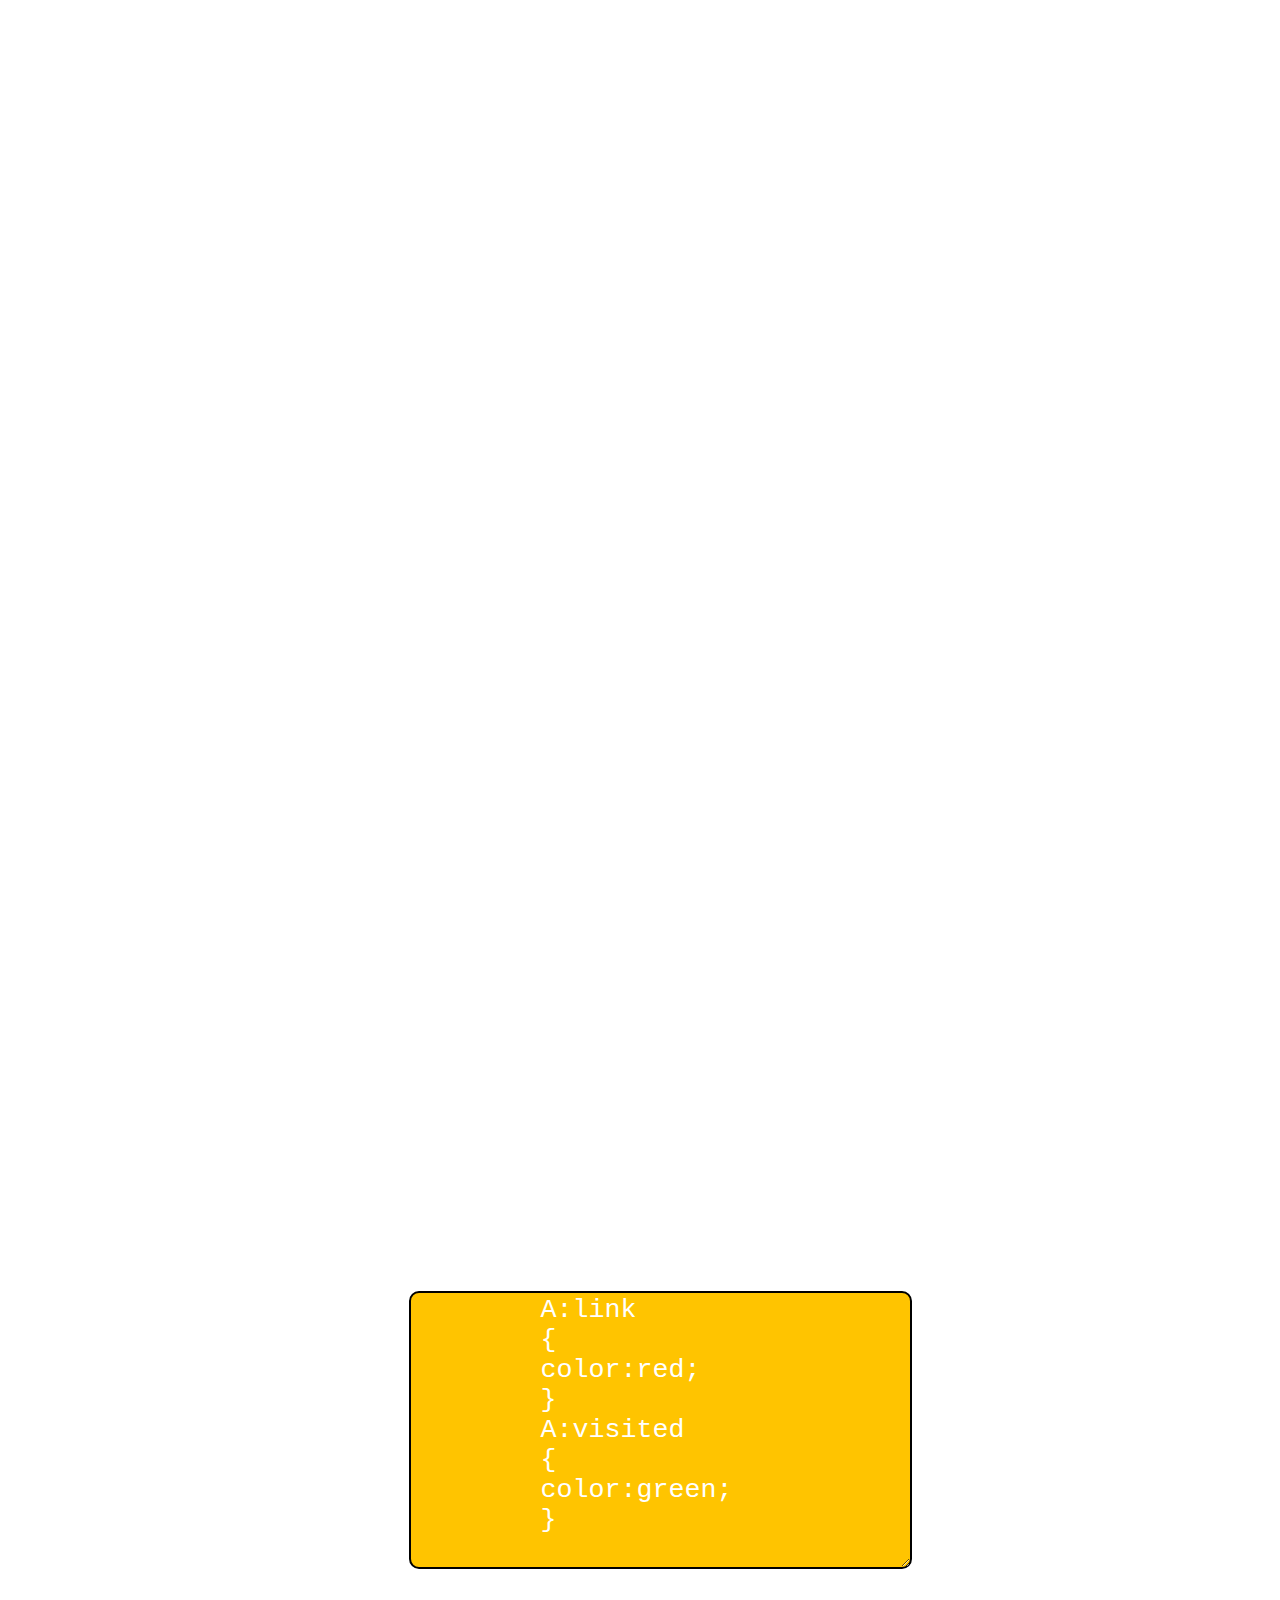
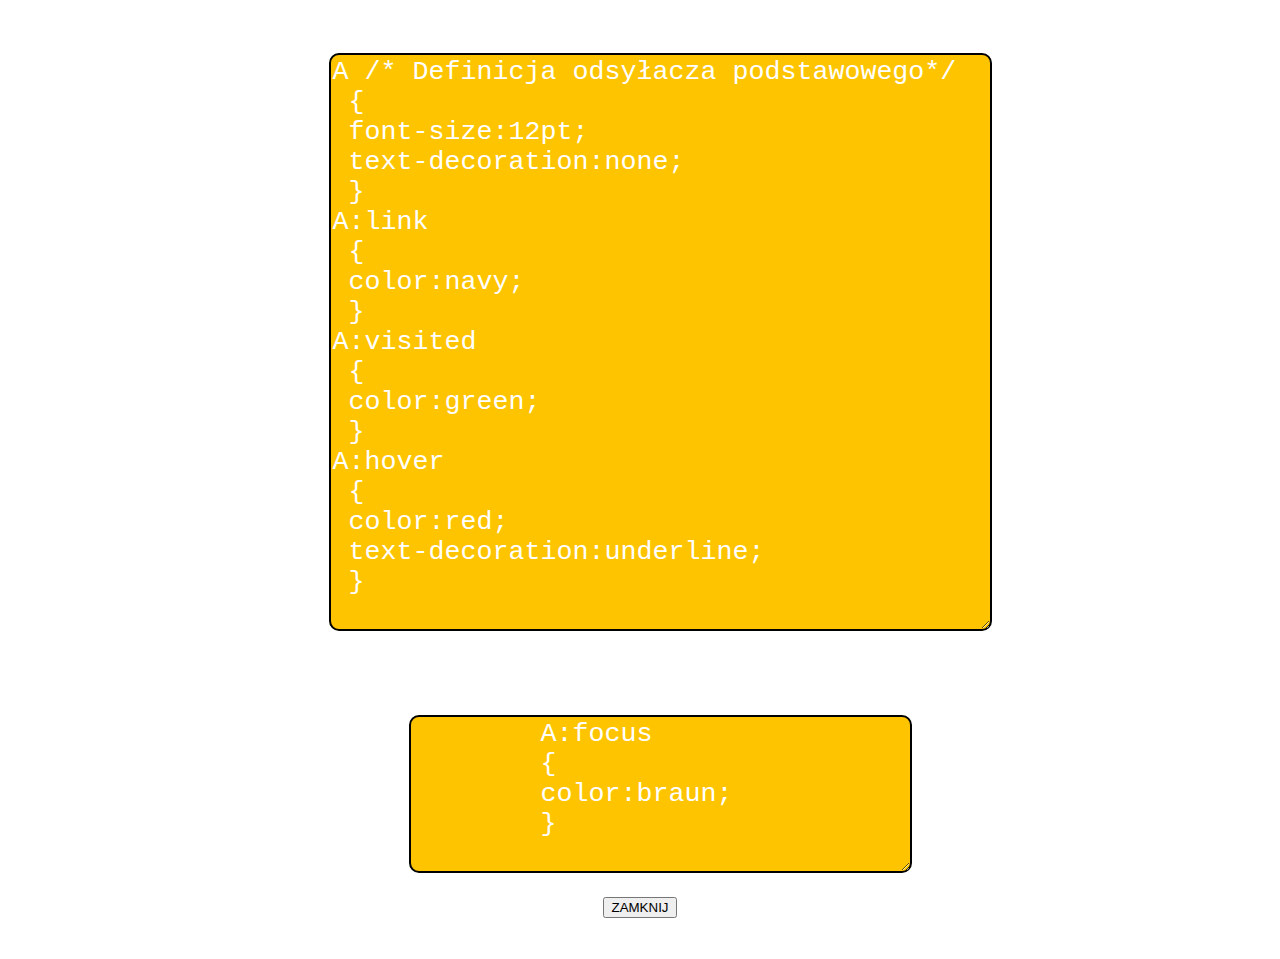
==== zadanie58.html @ 3ac4c211 "Update and rename Zadanie58.html to zadanie58.html" ====
<html>
<head>
    <title>ćwiczenie 58</title>
    <style>
        li {
            font-size: 50px;
            font-weight: bold;
            margin: 20px;
        }
        table, tr, td {
            color: white;
            border: 2px solid;
            border-collapse: collapse;
            font-size: 25px;
        }
        textarea {
            background-color: #ffc400;
            font-size: 20pt;
            border-color: black;
            border-width: 2pt;
            color: white;
            border-radius: 10px;
        }
    </style>
</head>
<body>
    <font face="Arial" size="5" color="white">
        <ol type="1">
            <li>
                Co to są pseudoklasyk?
            </li>
            CSS przewiduje kilka
            <u>ściśle określonych klas</u> pozwalających na formatowanie niektórych elementów dokumentu są to
            <b>Pseudoklasy.</b>
            <br>
            <br>
            <li>
                Uwaga dotycząca dwukropka:
            </li>
            Szalenie istotnym elementem w tej konstrukcji jest dwukropek występujący pomiędzy selektorem a nazwą klasy.
            <br>
            <br>
            <li>
                Tabela opisującą pseudoklasy
            </li>
            <table>
                <tr>
                    <td>
                        A:link,
                    </td>
                    <td>
                        odpowiada za wygląd hiperłącza, jeżeli nie zostało ono jeszcze odwiedzone.
                    </td>
                </tr>
                <tr>
                    <td>
                        A:visited,
                    </td>
                    <td>
                        odpowiada za formatowanie hiperłącza już odwiedzonego.
                    </td>
                </tr>
                <tr>
                    <td>
                        A:hover,
                    </td>
                    <td>
                        zmiany pewnych elementów po najechaniu na nie urządzeniem wskazującym (np. myszą), np. odsyłacz, nad którym zatrzymano kusor lub element blokowy DIV.
                    </td>
                </tr>
                <tr>
                    <td>
                        A:active,
                    </td>
                    <td>
                        pozwala nadać dowolne formatowanie elementowi po nakierowaniu na niego wskaźnika myszy i wciśnięciu przycisku, ale przed jego zwolnieniem (odsyłacz aktywny -> kliknięty).
                    </td>
                </tr>
                <tr>
                    <td>
                        A:focus,
                    </td>
                    <td>
                        jeżeli chcemy, by właśnie wyświetlany odsyłacz z menu był formatowany innym kolorem. Odsyłacz posiadający tzw fokus - zaznaczony przy poruszaniu się po dokumencie przy pomocy klawisza
                        tabulacji: naciśnięcie w tym momencie klawisza ENTER spowoduje taką reakcję przeglądarki, jakby dany odsyłacz został kliknięty.
                    </td>
                </tr>
                <tr>
                    <td>
                        :lang
                    </td>
                    <td>
                        formatowanie wielojęzykowych dokumentów.
                    </td>
                </tr>
                <tr>
                    <td>
                        :first-child
                    </td>
                    <td>
                        umożliwia określenie formatowania dla pierwszego dziecka wybranego elementu.
                    </td>
                </tr>
            </table>
            <br>
            <br>
            <li>
                Zastosowanie pseudoklasy :active
            </li>
            1. Można używać jako uzupełnienia definicji odnośników.
            <br>
            2. Jako elementu poprawiającego czytelność formularzy.
            <br>
            <br>
            <li>
                Przykłady (trzy) kodów definiowania pseudoklas (wraz z tematem)
            </li>
            <center>
                <u>Temat:</u> Arkusz wykorzystujący <b>:link</b> oraz <b>:visited</b> pseudoklasy w połączeniu z selektorem <b>A.</b>
                 Przykładowa definicja sformatuje odnośnik za pomocą koloru czerwonego i po wybraniu taki odnośnik będzie miał kolor zielony.
                <br>
                <textarea rows="9" cols="30">
        A:link
        {
        color:red;
        }
        A:visited
        {
        color:green;
        }
                </textarea>
            </center>
            <br>
            <br>
            <center>
                <u>Temat:</u> Formatowanie wyglądu wszystkich odnośników w dokumencie XHTML/HTML.
                <br>
                <textarea rows="19" cols="40">
A /* Definicja odsyłacza podstawowego*/
 {
 font-size:12pt;
 text-decoration:none;
 }
A:link
 {
 color:navy;
 }
A:visited
 {
 color:green;
 }
A:hover
 {
 color:red;
 text-decoration:underline;
 }
                </textarea>
            </center>
            <br>
            <br>
            <center>
                <u>Temat:</u> Zastosowanie :focus
                <br>
                <textarea rows="5" cols="30">
        A:focus
        {
        color:braun;
        }
                </textarea>
            </center>
        </ol>
    </font>
    <center><button class="button" onclick="window.close()">ZAMKNIJ</button></center>
</body>
</html>
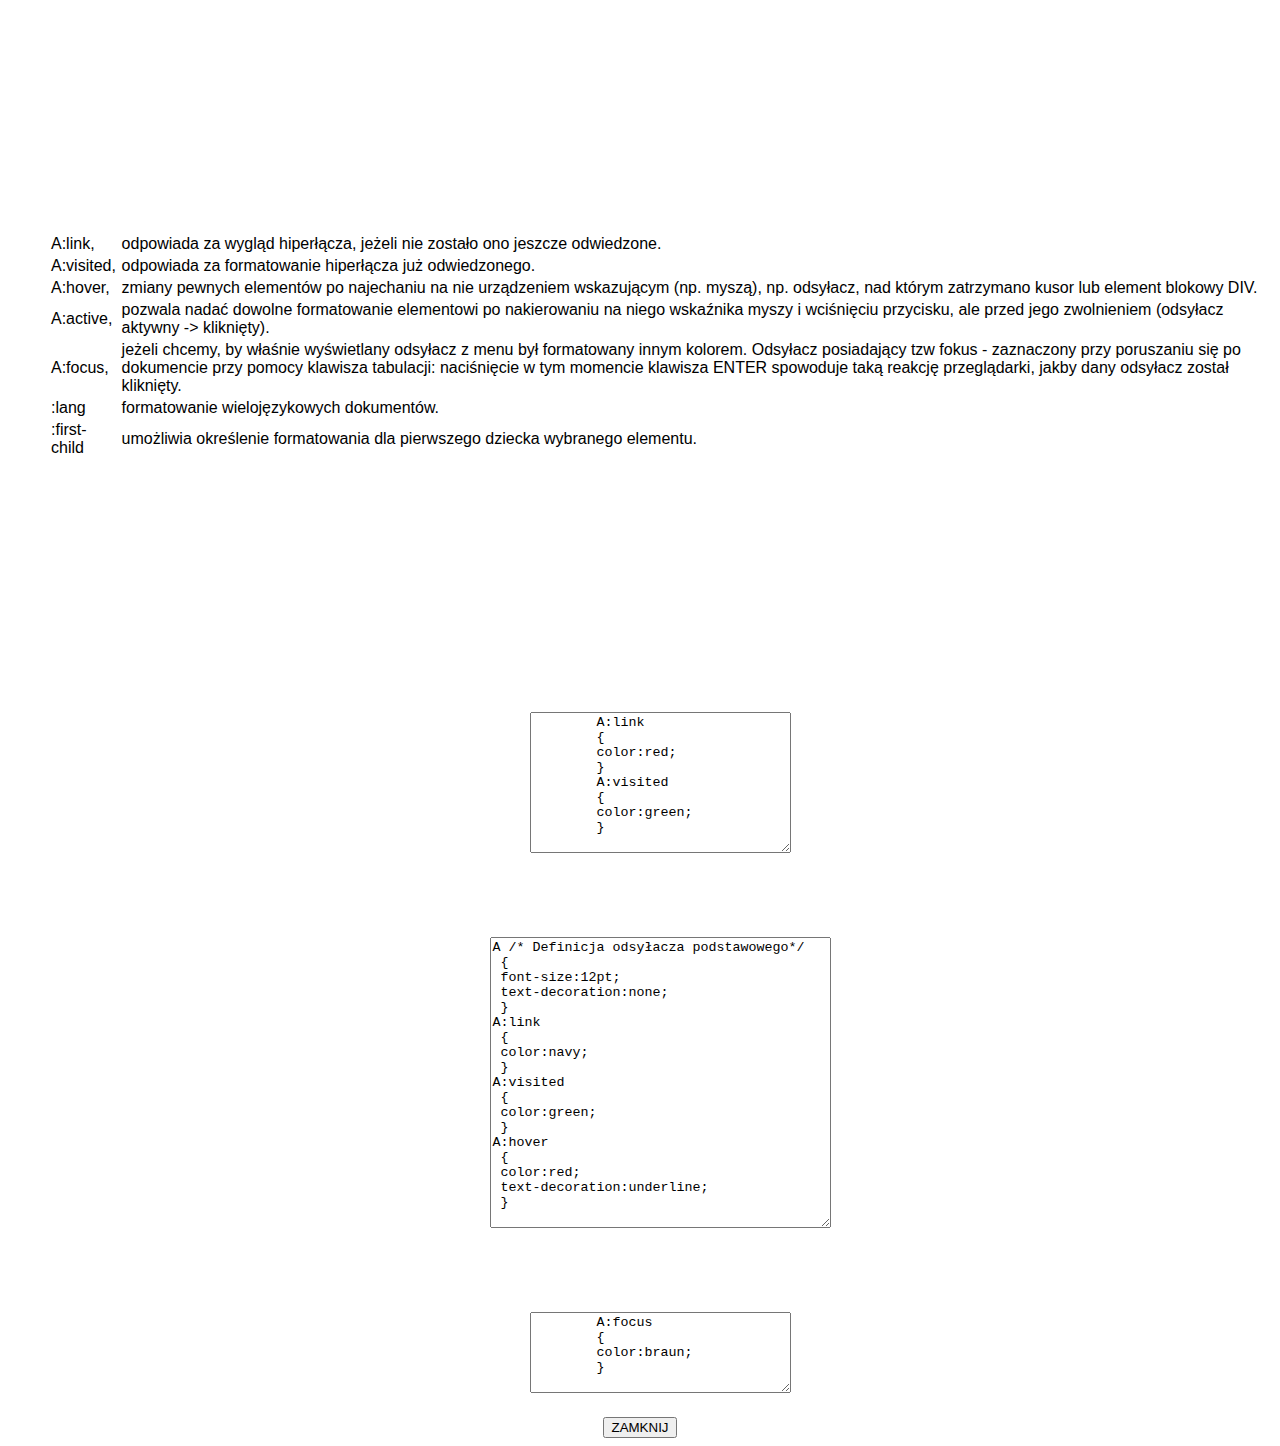
==== commit acf9bda6: "Update zadanie58.html" ====
--- a/zadanie58.html
+++ b/zadanie58.html
@@ -1,27 +1,6 @@
 <html>
 <head>
-    <title>ćwiczenie 58</title>
-    <style>
-        li {
-            font-size: 50px;
-            font-weight: bold;
-            margin: 20px;
-        }
-        table, tr, td {
-            color: white;
-            border: 2px solid;
-            border-collapse: collapse;
-            font-size: 25px;
-        }
-        textarea {
-            background-color: #ffc400;
-            font-size: 20pt;
-            border-color: black;
-            border-width: 2pt;
-            color: white;
-            border-radius: 10px;
-        }
-    </style>
+    <meta charset="utf-8">
 </head>
 <body>
     <font face="Arial" size="5" color="white">
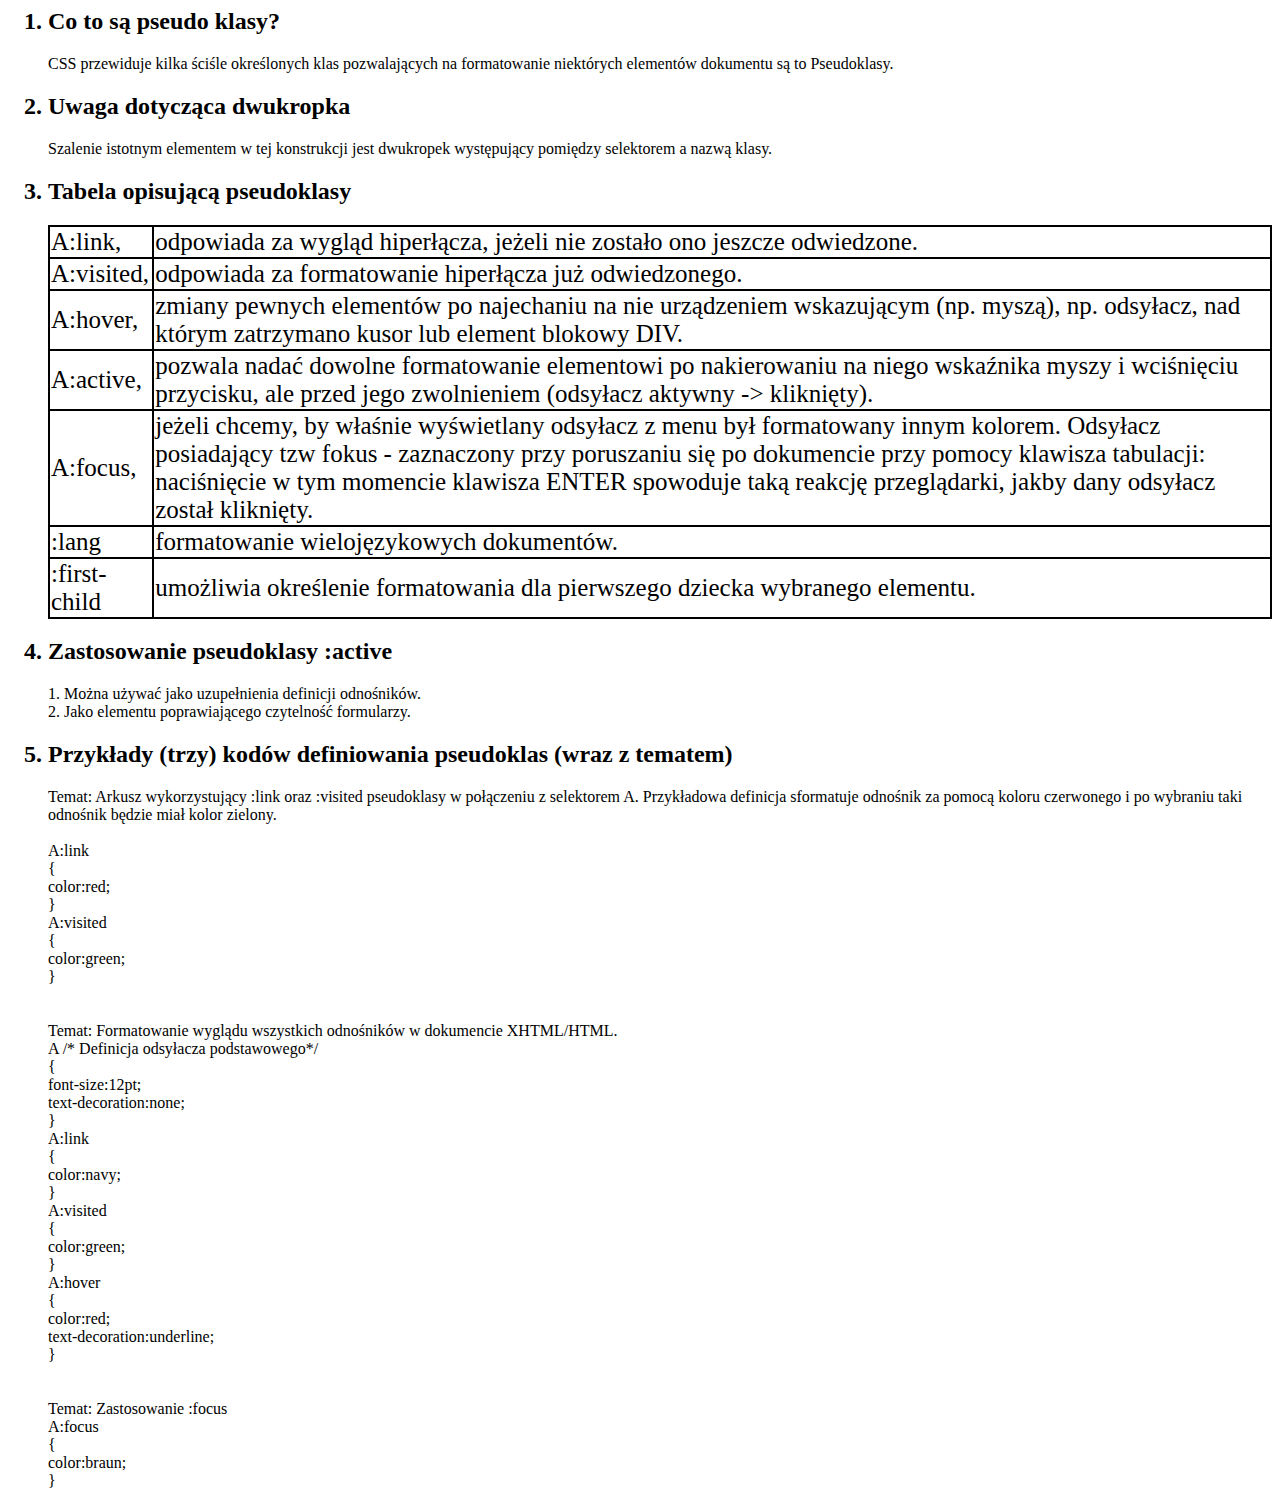
==== commit 4a791b09: "Add files via upload" ====
--- a/zadanie58.html
+++ b/zadanie58.html
@@ -1,154 +1,179 @@
-<html>
-<head>
-    <meta charset="utf-8">
-</head>
-<body>
-    <font face="Arial" size="5" color="white">
-        <ol type="1">
-            <li>
-                Co to są pseudoklasyk?
-            </li>
-            CSS przewiduje kilka
-            <u>ściśle określonych klas</u> pozwalających na formatowanie niektórych elementów dokumentu są to
-            <b>Pseudoklasy.</b>
-            <br>
-            <br>
-            <li>
-                Uwaga dotycząca dwukropka:
-            </li>
-            Szalenie istotnym elementem w tej konstrukcji jest dwukropek występujący pomiędzy selektorem a nazwą klasy.
-            <br>
-            <br>
-            <li>
-                Tabela opisującą pseudoklasy
-            </li>
-            <table>
-                <tr>
-                    <td>
-                        A:link,
-                    </td>
-                    <td>
-                        odpowiada za wygląd hiperłącza, jeżeli nie zostało ono jeszcze odwiedzone.
-                    </td>
-                </tr>
-                <tr>
-                    <td>
-                        A:visited,
-                    </td>
-                    <td>
-                        odpowiada za formatowanie hiperłącza już odwiedzonego.
-                    </td>
-                </tr>
-                <tr>
-                    <td>
-                        A:hover,
-                    </td>
-                    <td>
-                        zmiany pewnych elementów po najechaniu na nie urządzeniem wskazującym (np. myszą), np. odsyłacz, nad którym zatrzymano kusor lub element blokowy DIV.
-                    </td>
-                </tr>
-                <tr>
-                    <td>
-                        A:active,
-                    </td>
-                    <td>
-                        pozwala nadać dowolne formatowanie elementowi po nakierowaniu na niego wskaźnika myszy i wciśnięciu przycisku, ale przed jego zwolnieniem (odsyłacz aktywny -> kliknięty).
-                    </td>
-                </tr>
-                <tr>
-                    <td>
-                        A:focus,
-                    </td>
-                    <td>
-                        jeżeli chcemy, by właśnie wyświetlany odsyłacz z menu był formatowany innym kolorem. Odsyłacz posiadający tzw fokus - zaznaczony przy poruszaniu się po dokumencie przy pomocy klawisza
-                        tabulacji: naciśnięcie w tym momencie klawisza ENTER spowoduje taką reakcję przeglądarki, jakby dany odsyłacz został kliknięty.
-                    </td>
-                </tr>
-                <tr>
-                    <td>
-                        :lang
-                    </td>
-                    <td>
-                        formatowanie wielojęzykowych dokumentów.
-                    </td>
-                </tr>
-                <tr>
-                    <td>
-                        :first-child
-                    </td>
-                    <td>
-                        umożliwia określenie formatowania dla pierwszego dziecka wybranego elementu.
-                    </td>
-                </tr>
-            </table>
-            <br>
-            <br>
-            <li>
-                Zastosowanie pseudoklasy :active
-            </li>
-            1. Można używać jako uzupełnienia definicji odnośników.
-            <br>
-            2. Jako elementu poprawiającego czytelność formularzy.
-            <br>
-            <br>
-            <li>
-                Przykłady (trzy) kodów definiowania pseudoklas (wraz z tematem)
-            </li>
-            <center>
-                <u>Temat:</u> Arkusz wykorzystujący <b>:link</b> oraz <b>:visited</b> pseudoklasy w połączeniu z selektorem <b>A.</b>
-                 Przykładowa definicja sformatuje odnośnik za pomocą koloru czerwonego i po wybraniu taki odnośnik będzie miał kolor zielony.
-                <br>
-                <textarea rows="9" cols="30">
-        A:link
-        {
-        color:red;
-        }
-        A:visited
-        {
-        color:green;
-        }
-                </textarea>
-            </center>
-            <br>
-            <br>
-            <center>
-                <u>Temat:</u> Formatowanie wyglądu wszystkich odnośników w dokumencie XHTML/HTML.
-                <br>
-                <textarea rows="19" cols="40">
-A /* Definicja odsyłacza podstawowego*/
- {
- font-size:12pt;
- text-decoration:none;
- }
-A:link
- {
- color:navy;
- }
-A:visited
- {
- color:green;
- }
-A:hover
- {
- color:red;
- text-decoration:underline;
- }
-                </textarea>
-            </center>
-            <br>
-            <br>
-            <center>
-                <u>Temat:</u> Zastosowanie :focus
-                <br>
-                <textarea rows="5" cols="30">
-        A:focus
-        {
-        color:braun;
-        }
-                </textarea>
-            </center>
-        </ol>
-    </font>
-    <center><button class="button" onclick="window.close()">ZAMKNIJ</button></center>
-</body>
-</html>
+<html>
+
+<head>
+    <meta charset="utf-8">
+    <style>
+        table,
+        tr,
+        td {
+            color: black;
+            border: 2px solid;
+            border-collapse: collapse;
+            font-size: 25px;
+        }
+
+     
+    </style>
+</head>
+
+<body>
+    <ol>
+        <h2>
+            <li>
+                Co to są pseudo klasy?
+            </li>
+        </h2>
+        <p>CSS przewiduje kilka ściśle określonych klas pozwalających na formatowanie niektórych elementów dokumentu są
+            to Pseudoklasy.</p>
+
+        <h2>
+            <li>
+                Uwaga dotycząca dwukropka
+            </li>
+        </h2>
+        <p>Szalenie istotnym elementem w tej konstrukcji jest dwukropek występujący pomiędzy selektorem a nazwą klasy.
+        </p>
+
+
+
+
+
+        <h2>
+            <li>
+                Tabela opisującą pseudoklasy
+            </li>
+        </h2>
+
+
+        <table>
+            <tr>
+                <td>
+                    A:link,
+                </td>
+                <td>
+                    odpowiada za wygląd hiperłącza, jeżeli nie zostało ono jeszcze odwiedzone.
+                </td>
+            </tr>
+            <tr>
+                <td>
+                    A:visited,
+                </td>
+                <td>
+                    odpowiada za formatowanie hiperłącza już odwiedzonego.
+                </td>
+            </tr>
+            <tr>
+                <td>
+                    A:hover,
+                </td>
+                <td>
+                    zmiany pewnych elementów po najechaniu na nie urządzeniem wskazującym (np. myszą), np. odsyłacz, nad
+                    którym zatrzymano kusor lub element blokowy DIV.
+                </td>
+            </tr>
+            <tr>
+                <td>
+                    A:active,
+                </td>
+                <td>
+                    pozwala nadać dowolne formatowanie elementowi po nakierowaniu na niego wskaźnika myszy i wciśnięciu
+                    przycisku, ale przed jego zwolnieniem (odsyłacz aktywny -> kliknięty).
+                </td>
+            </tr>
+            <tr>
+                <td>
+                    A:focus,
+                </td>
+                <td>
+                    jeżeli chcemy, by właśnie wyświetlany odsyłacz z menu był formatowany innym kolorem. Odsyłacz
+                    posiadający tzw fokus - zaznaczony przy poruszaniu się po dokumencie przy pomocy klawisza
+                    tabulacji: naciśnięcie w tym momencie klawisza ENTER spowoduje taką reakcję przeglądarki, jakby dany
+                    odsyłacz został kliknięty.
+                </td>
+            </tr>
+            <tr>
+                <td>
+                    :lang
+                </td>
+                <td>
+                    formatowanie wielojęzykowych dokumentów.
+                </td>
+            </tr>
+            <tr>
+                <td>
+                    :first-child
+                </td>
+                <td>
+                    umożliwia określenie formatowania dla pierwszego dziecka wybranego elementu.
+                </td>
+            </tr>
+        </table>
+
+
+
+        <h2>
+            <li>
+                Zastosowanie pseudoklasy :active
+            </li>
+        </h2>
+        <p>1. Można używać jako uzupełnienia definicji odnośników.<br>
+           2. Jako elementu poprawiającego czytelność formularzy. </p>
+
+
+        <h2>
+            <li>
+                Przykłady (trzy) kodów definiowania pseudoklas (wraz z tematem) 
+            </li>
+        </h2>
+        <p>
+            Temat: Arkusz wykorzystujący :link oraz :visited pseudoklasy w połączeniu z selektorem A. Przykładowa definicja 
+            sformatuje odnośnik za pomocą koloru czerwonego i po wybraniu taki odnośnik będzie miał kolor zielony. <br><br>
+           
+      
+            A:link <br>
+             {<br>
+             color:red;<br>
+             }<br>
+            A:visited<br>
+             {<br>
+             color:green;<br>
+             }<br><br><br>
+         
+
+
+             Temat: Formatowanie wyglądu wszystkich odnośników w dokumencie XHTML/HTML.<br>
+             A /* Definicja odsyłacza podstawowego*/<br>
+              {<br>
+              font-size:12pt;<br>
+              text-decoration:none;<br>
+              }<br>
+             A:link<br>
+              {<br>
+              color:navy;<br>
+              }<br>
+             A:visited<br>
+              {<br>
+              color:green;<br>
+              }<br>
+             A:hover<br>
+              {<br>
+              color:red;<br>
+              text-decoration:underline;<br>
+              }<br><br><br>
+             
+
+              Temat: Zastosowanie :focus<br>
+                A:focus<br>
+                {<br>
+                color:braun;<br>
+                }<br>
+
+
+        </p>
+
+    </ol>
+
+</body>
+
+</html>
+
